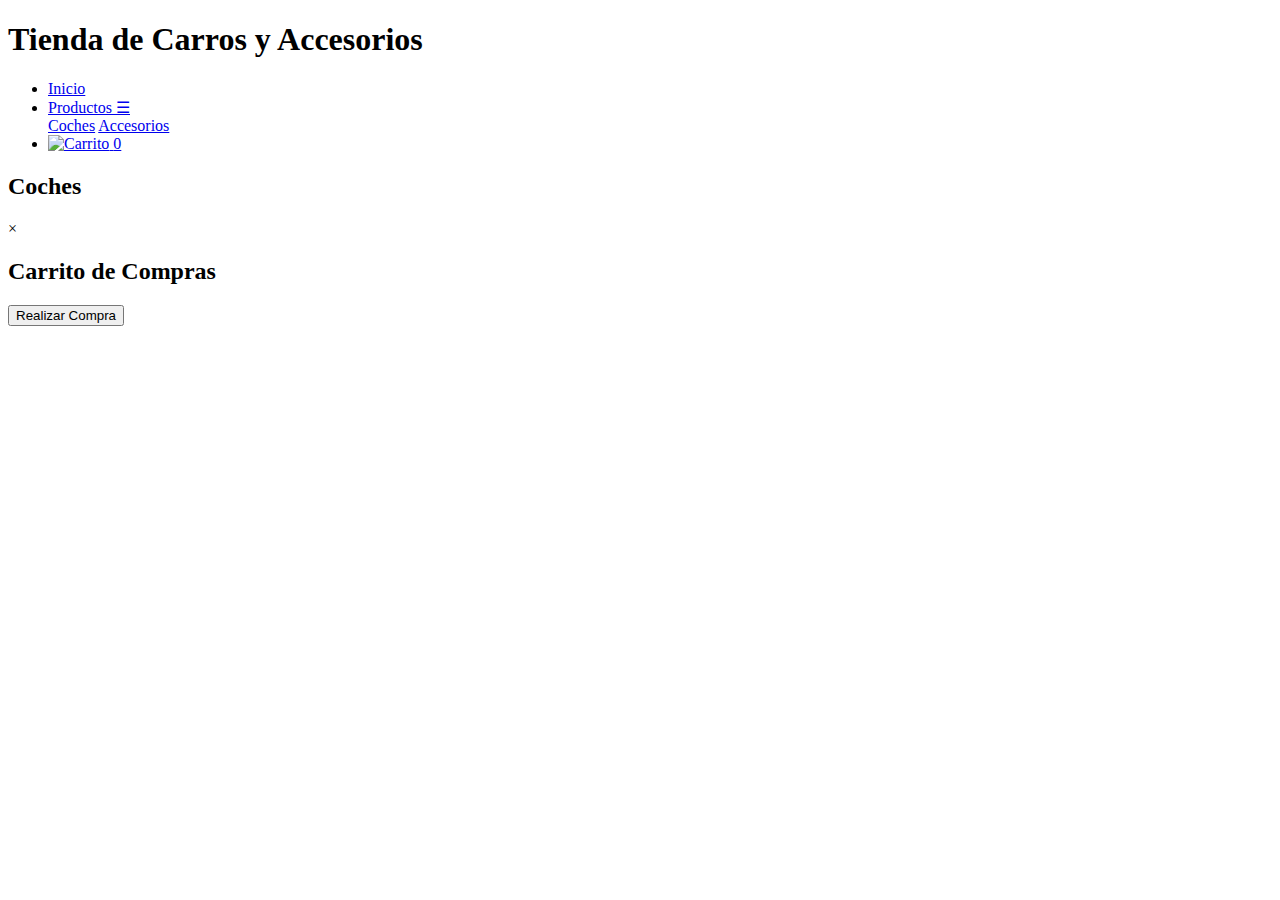
==== productos.html @ c958824c "Add files via upload" ====
<!DOCTYPE html>
<html lang="es">
<head>
  <meta charset="UTF-8">
  <title>Productos</title>
  <link rel="stylesheet" href="css/styles.css">
</head>
<body>
  <header>
    <h1>Tienda de Carros y Accesorios</h1>
    <nav>
      <ul>
        <li><a href="shopping.html">Inicio</a></li>
        <li class="dropdown">
          <a href="#" id="productsDropdown">Productos &#9776;</a>
          <div class="dropdown-content">
            <a href="#" id="cochesLink">Coches</a>
            <a href="#" id="accesoriosLink">Accesorios</a>
          </div>
        </li>
        <li>
          <a href="#" id="cartLink">
            <img src="ruta-de-la-imagen-carrito.png" alt="Carrito" class="cart-icon">
            <span id="cartCount" class="cart-count">0</span>
          </a>
        </li>
      </ul>
    </nav>
  </header>
  
  <main>
    <section id="categoria">
      <h2 id="categoryTitle">Coches</h2>
      <div class="products-container"></div>
    </section>
  </main>

  <!-- Modal del carrito -->
  <div id="cartModal" class="modal">
    <div class="modal-content">
      <span class="close">&times;</span>
      <h2>Carrito de Compras</h2>
      <div class="cart-container"></div>
      <button id="purchaseBtn">Realizar Compra</button>
    </div>
  </div>

  <script src="js/cart.js"></script>
  <script>
    document.addEventListener("DOMContentLoaded", () => {
      loadProducts();
      displayProductsCategory();
      displayCart();
      updateCartCount();

      const dropdown = document.querySelector(".dropdown-content");
      document.getElementById("productsDropdown").onclick = e => {
        e.preventDefault();
        dropdown.style.display = dropdown.style.display === "block" ? "none" : "block";
      };

      document.getElementById("cochesLink").onclick = e => {
        e.preventDefault();
        currentCategory = "coches";
        displayProductsCategory();
        dropdown.style.display = "none";
      };

      document.getElementById("accesoriosLink").onclick = e => {
        e.preventDefault();
        currentCategory = "accesorios";
        displayProductsCategory();
        dropdown.style.display = "none";
      };

      const modal = document.getElementById("cartModal");
      document.getElementById("cartLink").onclick = e => {
        e.preventDefault();
        modal.style.display = "block";
        displayCart();
      };
      document.querySelector(".modal-content .close").onclick = () => modal.style.display = "none";
      window.onclick = e => { if (e.target == modal) modal.style.display = "none"; };

      document.getElementById("purchaseBtn").onclick = () => {
        if (cart.length > 0) {
          alert("¡Compra realizada con éxito!");
          cart = [];
          displayCart();
          updateCartCount();
        } else {
          alert("Tu carrito está vacío.");
        }
      };
    });
  </script>
</body>
</html>
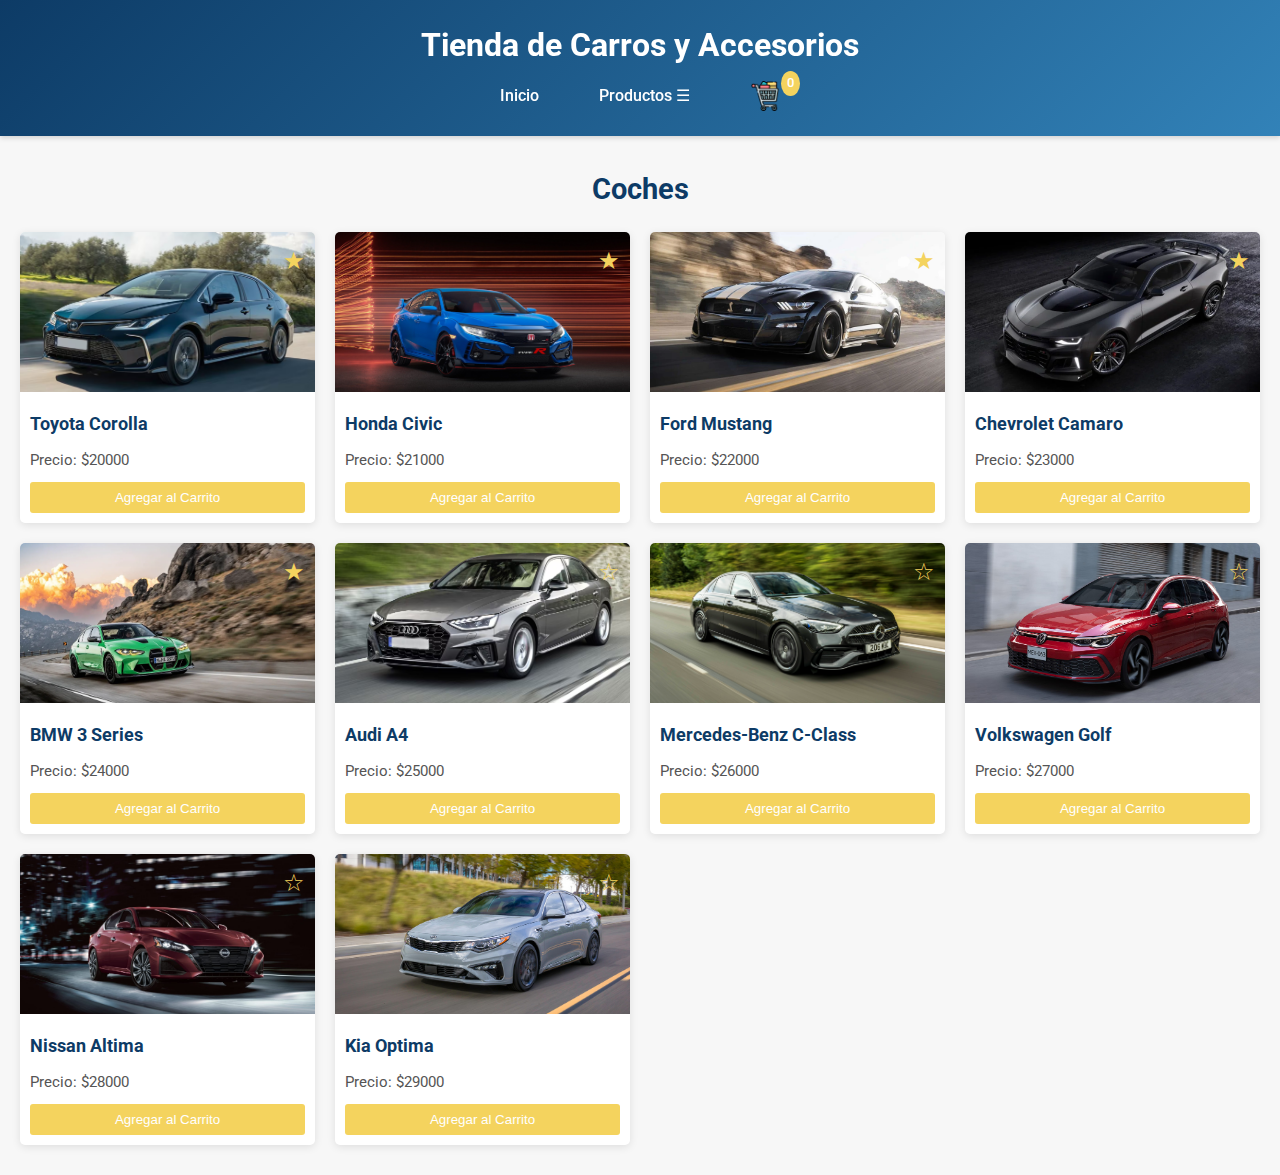
==== commit c4a51072: "Update productos.html" ====
--- a/productos.html
+++ b/productos.html
@@ -20,7 +20,7 @@
         </li>
         <li>
           <a href="#" id="cartLink">
-            <img src="ruta-de-la-imagen-carrito.png" alt="Carrito" class="cart-icon">
+            <img src="images/carrito.png" alt="Carrito" class="cart-icon">
             <span id="cartCount" class="cart-count">0</span>
           </a>
         </li>
--- a/css/styles.css
+++ b/css/styles.css
@@ -0,0 +1,322 @@
+/* Tipografía y variables de color */
+@import url('https://fonts.googleapis.com/css2?family=Roboto:wght@400;500;700&display=swap');
+
+:root {
+  --primary-color: #0D3B66;       /* Azul oscuro */
+  --secondary-color: #FAF0CA;     /* Amarillo suave */
+  --accent-color: #F4D35E;        /* Amarillo vibrante */
+  --light-bg: #F7F7F7;            /* Fondo claro */
+  --text-color: #333;
+  --header-bg-gradient: linear-gradient(135deg, #0D3B66, #3282B8);
+}
+
+/* Reset y base */
+* {
+  box-sizing: border-box;
+  margin: 0;
+  padding: 0;
+}
+body {
+  font-family: 'Roboto', sans-serif;
+  background-color: var(--light-bg);
+  color: var(--text-color);
+  line-height: 1.6;
+}
+
+/* Encabezado y navegación */
+header {
+  background: var(--header-bg-gradient);
+  padding: 20px 0;
+  color: #fff;
+  text-align: center;
+  position: sticky;
+  top: 0;
+  z-index: 100;
+  box-shadow: 0 2px 5px rgba(0,0,0,0.15);
+}
+header h1 {
+  font-size: 2rem;
+  margin-bottom: 5px;
+}
+nav ul {
+  list-style: none;
+  display: flex;
+  justify-content: center;
+  align-items: center;
+  flex-wrap: wrap;
+}
+nav ul li {
+  margin: 0 15px;
+  position: relative;
+}
+nav ul li a {
+  color: #fff;
+  text-decoration: none;
+  font-weight: 500;
+  transition: color 0.3s ease;
+  display: inline-block;
+  position: relative;
+  padding: 5px 15px;
+}
+nav ul li a:hover {
+  color: var(--accent-color);
+}
+
+/* Dropdown (menú hamburguesa para Productos) */
+.dropdown-content {
+  display: none;
+  position: absolute;
+  top: 35px;
+  left: 0;
+  background-color: var(--primary-color);
+  min-width: 150px;
+  border-radius: 3px;
+  box-shadow: 0 2px 5px rgba(0,0,0,0.2);
+  z-index: 10;
+}
+.dropdown-content a {
+  display: block;
+  padding: 10px;
+  color: #fff;
+  text-decoration: none;
+  transition: background 0.3s ease, color 0.3s ease;
+}
+/* Cambio aquí: al hacer hover, se cambia el color de fondo y el color del texto para mayor legibilidad */
+.dropdown-content a:hover {
+  background: var(--accent-color);
+  color: var(--primary-color);
+}
+
+/* Contenedores generales */
+.container {
+  max-width: 1100px;
+  margin: 30px auto;
+  padding: 0 20px;
+}
+
+/* Formularios (login y registro) */
+.login-container, .register-container {
+  background: #fff;
+  border-radius: 5px;
+  box-shadow: 0 2px 10px rgba(0,0,0,0.1);
+  padding: 30px;
+  width: 100%;
+  max-width: 400px;
+  margin: 60px auto;
+  text-align: center;
+}
+.login-container h2, .register-container h2 {
+  margin-bottom: 20px;
+  color: var(--primary-color);
+}
+.login-container form label, .register-container form label {
+  margin: 10px 0 5px;
+  font-weight: 500;
+  text-align: left;
+}
+.login-container form input, .register-container form input {
+  padding: 10px;
+  border: 1px solid #ddd;
+  border-radius: 3px;
+  width: 100%;
+  margin-bottom: 10px;
+}
+.login-container form button, .register-container form button {
+  background: var(--primary-color);
+  color: #fff;
+  border: none;
+  padding: 10px;
+  border-radius: 3px;
+  cursor: pointer;
+  transition: background 0.3s ease;
+  margin-top: 10px;
+}
+.login-container form button:hover, .register-container form button:hover {
+  background: var(--accent-color);
+}
+.login-img {
+  width: 120px;
+  display: block;
+  margin: 0 auto 20px;
+}
+
+/* Secciones (Destacados y Productos) */
+section {
+  padding: 30px 0;
+}
+section h2 {
+  text-align: center;
+  margin-bottom: 20px;
+  font-size: 1.8rem;
+  color: var(--primary-color);
+}
+.featured-container,
+.products-container {
+  display: grid;
+  grid-template-columns: repeat(auto-fill, minmax(240px, 1fr));
+  gap: 20px;
+  padding: 0 20px;
+}
+
+/* Tarjetas de Producto */
+.product {
+  background: #fff;
+  border-radius: 5px;
+  overflow: hidden;
+  box-shadow: 0 2px 8px rgba(0,0,0,0.1);
+  transition: transform 0.3s ease;
+  position: relative;
+}
+.product:hover {
+  transform: translateY(-5px);
+}
+.product img {
+  width: 100%;
+  height: 160px;
+  object-fit: cover;
+}
+.product h3 {
+  padding: 10px;
+  font-size: 1.1rem;
+  color: var(--primary-color);
+}
+.product p {
+  padding: 0 10px 10px;
+  font-size: 0.95rem;
+  color: #555;
+}
+.product button {
+  background: var(--accent-color);
+  border: none;
+  color: #fff;
+  padding: 8px;
+  width: calc(100% - 20px);
+  margin: 0 10px 10px;
+  border-radius: 3px;
+  cursor: pointer;
+  transition: background 0.3s ease;
+}
+.product button:hover {
+  background: var(--primary-color);
+}
+/* Estrella para destacar */
+.product .star {
+  position: absolute;
+  top: 10px;
+  right: 10px;
+  font-size: 1.5rem;
+  color: var(--accent-color);
+  cursor: pointer;
+  transition: transform 0.3s ease;
+}
+.product .star:hover {
+  transform: scale(1.2);
+}
+
+/* Modal del carrito */
+.modal {
+  display: none;
+  position: fixed;
+  z-index: 2000;
+  left: 0;
+  top: 0;
+  width: 100%;
+  height: 100%;
+  background: rgba(0,0,0,0.6);
+}
+.modal-content {
+  background: #fff;
+  border-radius: 5px;
+  margin: 10% auto;
+  padding: 20px;
+  width: 90%;
+  max-width: 600px;
+  position: relative;
+}
+.modal-content .close {
+  position: absolute;
+  top: 15px;
+  right: 20px;
+  font-size: 1.8rem;
+  cursor: pointer;
+  color: var(--primary-color);
+}
+
+/* Carrito de Compras */
+.cart-container {
+  max-height: 300px;
+  overflow-y: auto;
+  margin-bottom: 15px;
+}
+.cart-item {
+  display: flex;
+  align-items: center;
+  border-bottom: 1px solid #eee;
+  padding: 10px 0;
+}
+.cart-item img {
+  width: 60px;
+  height: 40px;
+  object-fit: cover;
+  margin-right: 15px;
+  border-radius: 3px;
+}
+.cart-item .item-info {
+  flex-grow: 1;
+}
+.cart-item button {
+  background: #e63946;
+  border: none;
+  color: #fff;
+  padding: 5px 10px;
+  border-radius: 3px;
+  cursor: pointer;
+  transition: background 0.3s ease;
+}
+.cart-item button:hover {
+  background: #d62828;
+}
+#purchaseBtn {
+  background: var(--primary-color);
+  color: #fff;
+  border: none;
+  padding: 10px 20px;
+  border-radius: 3px;
+  cursor: pointer;
+  display: block;
+  margin: 0 auto;
+  transition: background 0.3s ease;
+}
+#purchaseBtn:hover {
+  background: var(--accent-color);
+}
+
+/* Icono y contador (badge) del carrito */
+.cart-icon {
+  width: 30px;
+  vertical-align: middle;
+  position: relative;
+}
+.cart-count {
+  background: var(--accent-color);
+  color: #fff;
+  border-radius: 50%;
+  padding: 2px 6px;
+  font-size: 0.8rem;
+  position: absolute;
+  top: -5px;
+  right: -5px;
+}
+
+/* Media Queries */
+@media (max-width: 768px) {
+  header h1 {
+    font-size: 1.8rem;
+  }
+  nav ul li {
+    margin: 0 8px;
+  }
+  .product img {
+    height: 140px;
+  }
+}
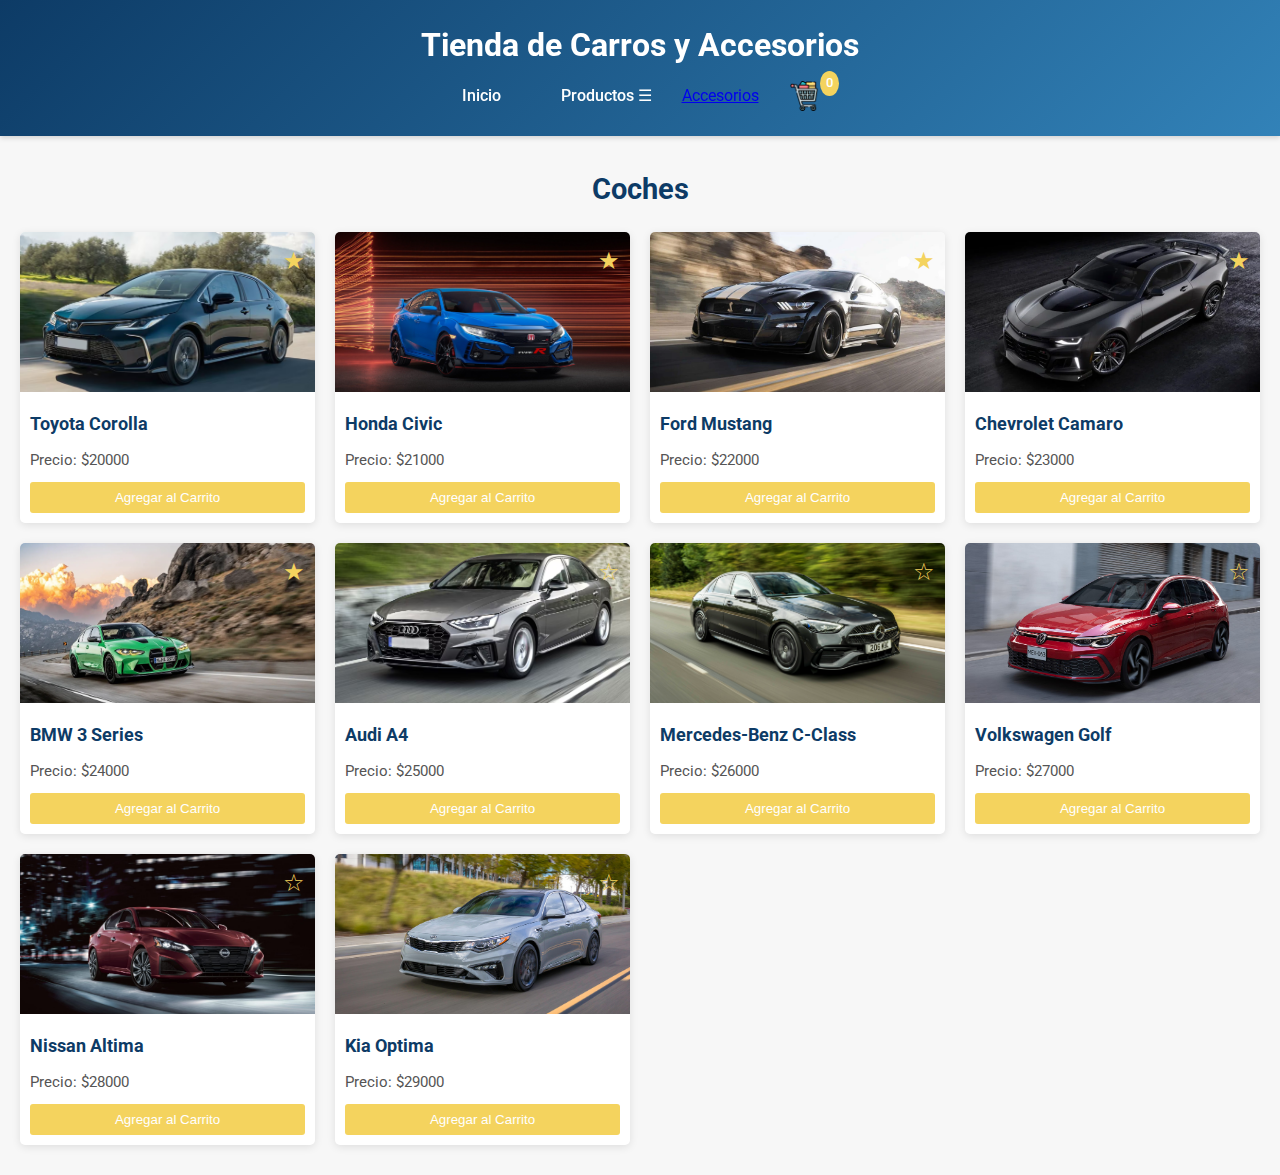
==== commit 66c4110b: "Update productos.html" ====
--- a/productos.html
+++ b/productos.html
@@ -18,6 +18,7 @@
             <a href="#" id="accesoriosLink">Accesorios</a>
           </div>
         </li>
+        <a href="index.html" id="accesoriosLink">Accesorios</a>
         <li>
           <a href="#" id="cartLink">
             <img src="images/carrito.png" alt="Carrito" class="cart-icon">
--- a/css/styles.css
+++ b/css/styles.css
@@ -306,6 +306,21 @@
   position: absolute;
   top: -5px;
   right: -5px;
+}
+.toast-message {
+  position: fixed;
+  top: 20px;
+  right: 20px;
+  background-color: #4CAF50;
+  color: #fff;
+  padding: 10px 15px;
+  border-radius: 4px;
+  z-index: 1000;
+  transition: opacity 1s ease;
+}
+
+.toast-message.fade-out {
+  opacity: 0;
 }
 
 /* Media Queries */
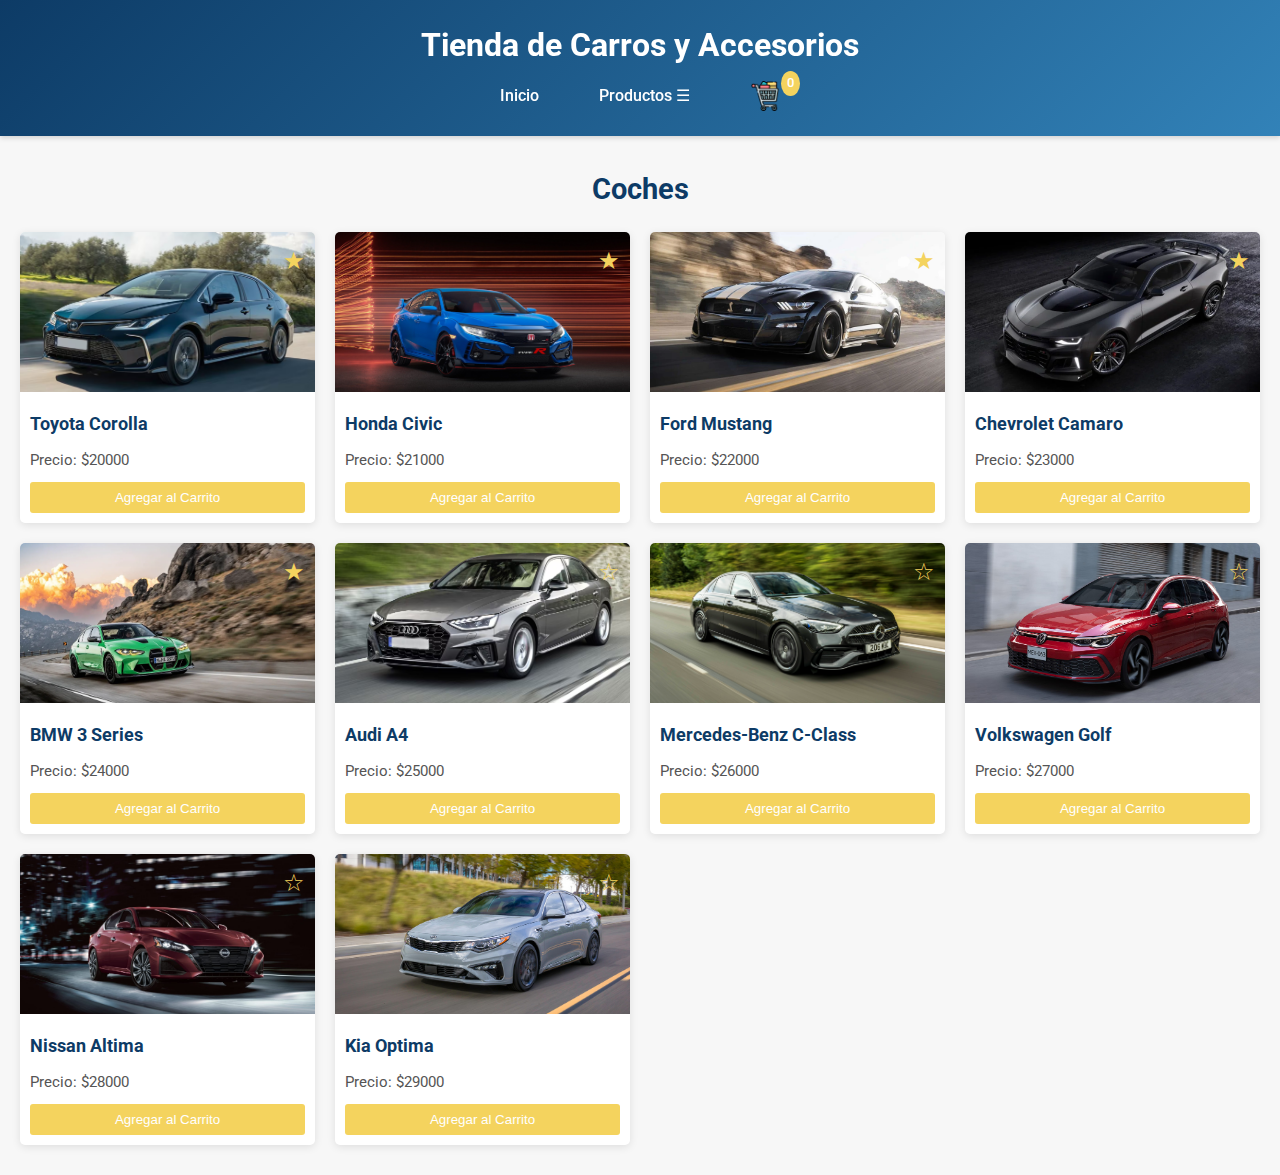
==== commit 89ee8a46: "Update productos.html" ====
--- a/productos.html
+++ b/productos.html
@@ -18,7 +18,7 @@
             <a href="#" id="accesoriosLink">Accesorios</a>
           </div>
         </li>
-        <a href="index.html" id="accesoriosLink">Accesorios</a>
+       
         <li>
           <a href="#" id="cartLink">
             <img src="images/carrito.png" alt="Carrito" class="cart-icon">
